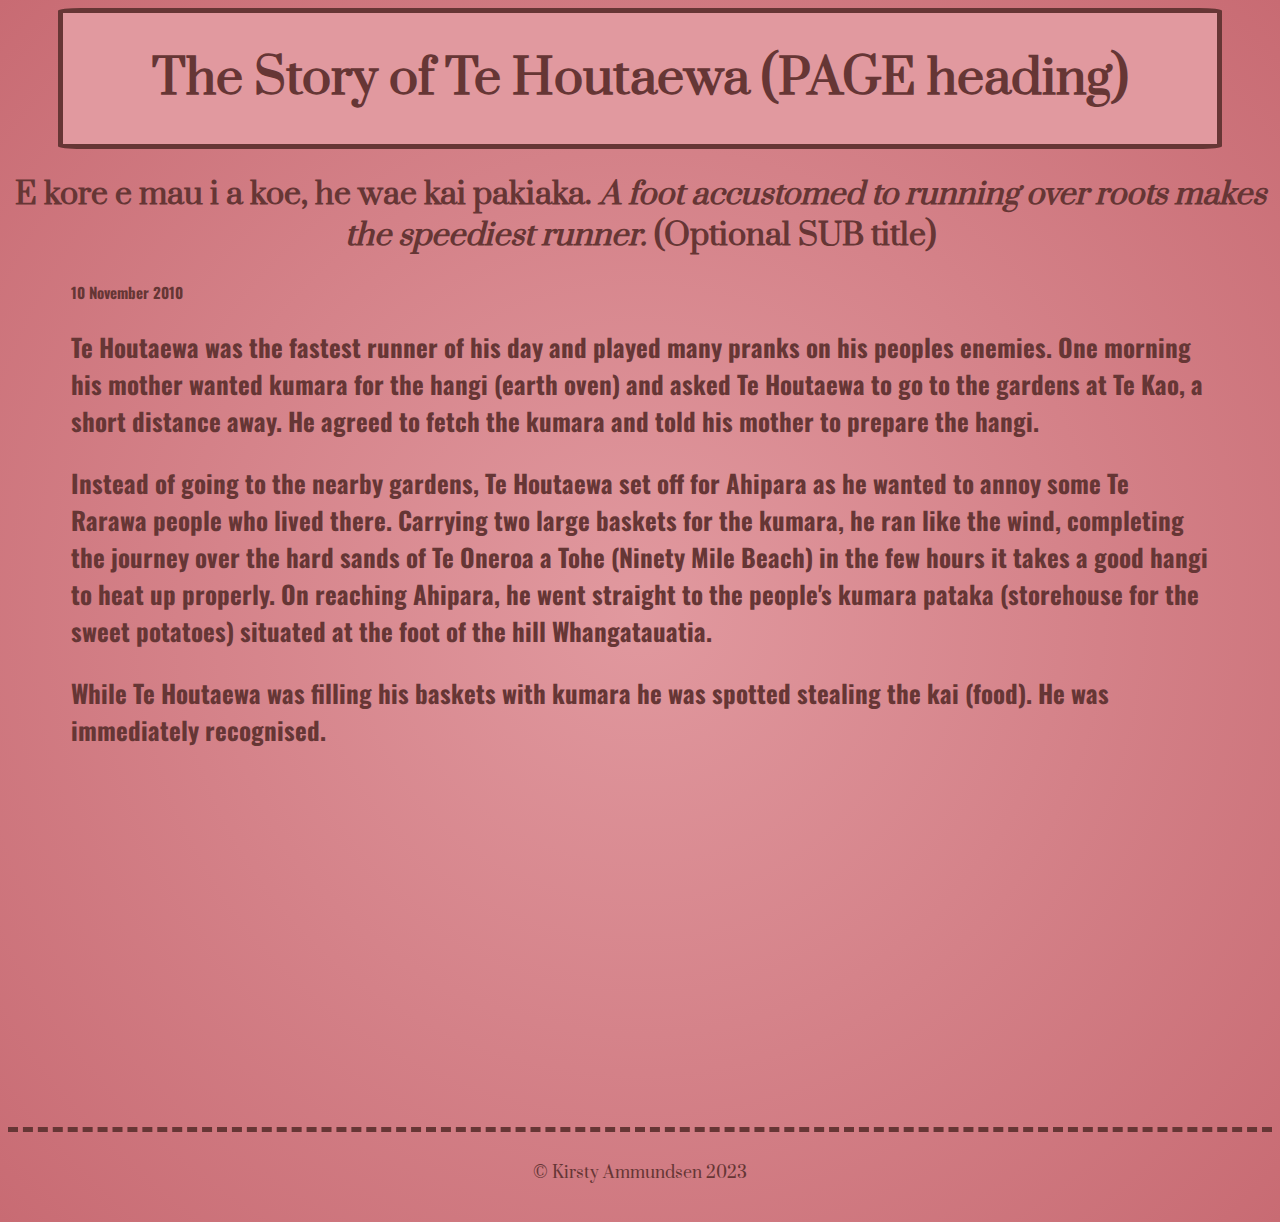
==== blog/emotional-intelligence.html @ 9602dc11 "Change head of blog files to be consistent" ====
<!DOCTYPE html>
<html>
  <head>
    <title>Emotional Intelligence</title>
    <meta charset="UTF-8" />
    <meta name="viewport" content="width=device-width, initial-scale=1" />
    <link href="../styles/main.css" rel="stylesheet" type="text/css" />
    <link rel="preconnect" href="https://fonts.googleapis.com" />
    <link rel="preconnect" href="https://fonts.gstatic.com" crossorigin />
    <link
      href="https://fonts.googleapis.com/css2?family=Oswald:wght@200&family=Prata&display=swap"
      rel="stylesheet"
    />
  </head>

  <body class="blog-background">
    <div class="border">
      <h1>The Story of Te Houtaewa (PAGE heading)</h1>
    </div>
    <h2>
      E kore e mau i a koe, he wae kai pakiaka.
      <em
        >A foot accustomed to running over roots makes the speediest runner.</em
      >
      (Optional SUB title)
    </h2>
    <p class="date"><strong>10 November 2010</strong></p>

    <p>
      Te Houtaewa was the fastest runner of his day and played many pranks on
      his peoples enemies. One morning his mother wanted kumara for the hangi
      (earth oven) and asked Te Houtaewa to go to the gardens at Te Kao, a short
      distance away. He agreed to fetch the kumara and told his mother to
      prepare the hangi.
    </p>
    <p>
      Instead of going to the nearby gardens, Te Houtaewa set off for Ahipara as
      he wanted to annoy some Te Rarawa people who lived there. Carrying two
      large baskets for the kumara, he ran like the wind, completing the journey
      over the hard sands of Te Oneroa a Tohe (Ninety Mile Beach) in the few
      hours it takes a good hangi to heat up properly. On reaching Ahipara, he
      went straight to the people's kumara pataka (storehouse for the sweet
      potatoes) situated at the foot of the hill Whangatauatia.
    </p>
    <p>
      While Te Houtaewa was filling his baskets with kumara he was spotted
      stealing the kai (food). He was immediately recognised.
    </p>

    <footer>© Kirsty Ammundsen 2023</footer>
  </body>
</html>
---- styles/main.css ----
/* Colour Scheme
Ivory - #F9F2F0
Marsala - #663635
Rosewater - #E1999F
Dusty Rose - #DEB3AB
Moss - #588068
Deep Green - #1F3B2C
*/

/* Font Family 
Title - font-family: 'Prata', serif;
Paragraphs - font-family: 'Oswald', sans-serif;
*/

/* Global CSS */

body {
  background-color: #e1999f;
  color: #663635;
  background: rgb(225, 153, 159);
  background: radial-gradient(
    circle,
    rgba(225, 153, 159, 1) 0%,
    rgba(200, 107, 115, 1) 100%
  );
}

.blog-background {
  background-color: #f9f2f0;
}

.date {
  font-size: 15px;
}

p,
h3 {
  font-family: 'Oswald', sans-serif;
  font-size: 25px;
  font-weight: bold;
  padding-left: 5%;
  padding-right: 5%;
}

h1,
h2 {
  font-family: 'Prata', serif;
  text-align: center;
  font-size: 30px;
}

h3 {
  font-size: 30px;
  margin-bottom: 0%;
}

li {
  font-family: 'Prata', serif;
  font-size: 20px;
  padding-top: 5%;
}

.border {
  background-color: #e1999f;
  width: 90vw;
  margin-left: auto;
  margin-right: auto;
  padding: 1px;
  border: 5px solid #663635;
  border-radius: 2%;
}

/* Navbar */

.navbar {
  display: flex;
  flex-direction: row;
  justify-content: right;
  position: fixed;
  width: 100vw;
  height: 60px;
  border-radius: 5px;
  top: 0;
}

.buttons {
  display: flex;
  flex-direction: row;
  list-style-type: none;
  gap: 15%;
  padding-right: 180px;
  padding-top: 10px;
  background-color: #663635;
  height: 60px;
  border-bottom-left-radius: 10px;
  margin: 0;
}

li > a {
  font-family: 'Prata', serif;
  text-decoration: none;
  color: #f9f2f0;
}

/* Remove navbar when small screen */

@media (max-width: 600px) {
  .navbar {
    display: none;
  }
}

/* Title Page */

h1 {
  font-size: 3rem;
}

.title-box {
  background-color: #f9f2f0;
  height: 30vh;
  width: 70vw;
  border-color: #663635;
  border-width: 20pt;
  border-style: solid;
  border-radius: 10px;
  margin-top: 20vh;
  margin-right: auto;
  margin-left: auto;
  text-align: center;
  padding-top: 3vh;
  overflow: hidden;
  box-shadow: 10px 10px 80px;
}

/* Remove title margin with small screen */

@media (max-width: 600px) {
  .title-box {
    padding-top: 1vh;
    margin-top: 5vh;
  }
}

/* Welcome Sign */

.welcome {
  font-size: 2.2rem;
  padding-top: 6vh;
  padding-bottom: 15vh;
  padding-left: 8vw;
  padding-right: 8vw;
}

/* Responsiveness for Title and Welcome */

@media (max-width: 750px) {
  h1 {
    font-size: 3rem;
  }

  .title-box {
    height: 40vh;
    border-width: 20pt;
    padding-top: 16vh;
  }

  .welcome {
    font-size: 1.8rem;
    padding-top: 5vh;
    padding-bottom: 20vh;
    padding-left: 10vw;
    padding-right: 10vw;
  }
}

/* About Me */

#about {
  padding: 10vh;
}

.flexbox {
  display: flex;
  flex-direction: column;
  align-items: center;
  align-content: center;
  gap: 5%;
  padding: 8vw;
}

.kirsty-photo {
  width: 30vh;
  border-radius: 50%;
  border: #663635;
  border-style: solid;
  border-width: 15px;
  margin-bottom: 5%;
}

/* Blog Content */

.blog {
  margin-top: 15vh;
}

.blog-container {
  display: grid;
  grid-template-columns: 1fr 1fr 1fr 1fr;
  grid-template-rows: 1fr 1fr;
  grid-gap: 10px;
  margin: 10%;
  justify-items: center;
  align-items: center;
}

.blog-container > div {
  width: 100px;
  height: 100px;
  background-color: #f9f2f0;
  border-radius: 20%;
  display: flex;
  justify-content: center;
  align-items: center;
}

.blog-container > div:hover {
  color: #e1999f;
  background-color: #663635;
}

.blog-container a:hover {
  color: #f9f2f0;
}

.blog-container a {
  text-decoration: none;
  color: #663635;
  font-family: 'Prata', serif;
  font-weight: bolder;
  text-align: center;
  font-size: 15px;
  width: 100px;
  padding: 30px 20px;
  border-radius: 20%;
}

/* Responsiveness of Blog Grid */

@media (max-width: 600px) {
  .blog-container {
    grid-template-columns: 1fr 1fr;
  }
}

/* Footer */

footer {
  text-align: center;
  border-top: 5px dashed #663635;
  padding: 30px;
  margin-top: 30%;
  font-family: 'Prata', serif;
}

/* Technical Blog CSS */

.block {
  display: block;
  margin: 10%;
  padding: 2%;
  width: 15vw;
  height: 15vh;

  color: #1f3b2c;
  outline: 2px solid #1f3b2c;
  background-color: #f9f2f0;
}

.inline {
  display: inline;
  margin: 10%;
  padding: 2%;
  width: 25%;
  height: 20vh;

  color: #1f3b2c;
  outline: 2px solid #1f3b2c;
  background-color: #f9f2f0;
}

.inline-block {
  display: inline-block;
  margin: 10%;
  padding: 2%;
  width: 15vw;
  height: 15vh;

  color: #1f3b2c;
  outline: 2px solid #1f3b2c;
  background-color: #f9f2f0;
}

.blog-img {
  display: block;
  margin-left: auto;
  margin-right: auto;
  margin-top: 10vh;
  margin-bottom: 10vh;
  border-radius: 3%;
}

.css-example {
  border: 10px solid #663635;
  border-radius: 5%;
  background-color: #e1999f;
  margin-left: 5%;
  margin-right: 5%;
}
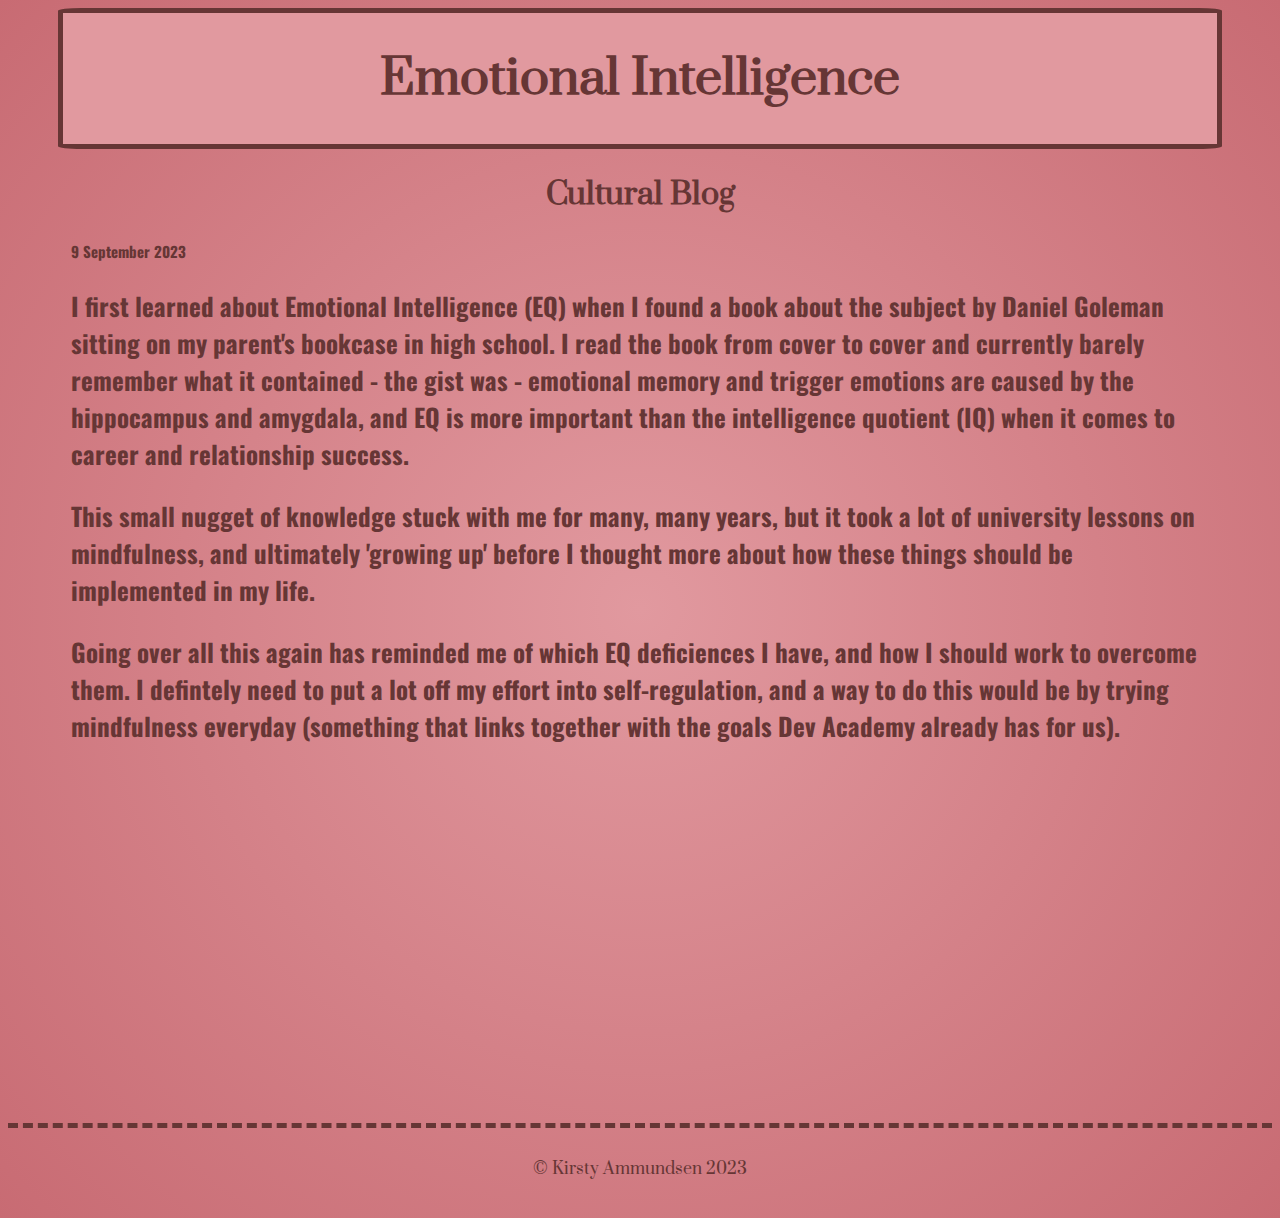
==== commit 5bcbc421: "Finish Emotional Intelligence Blog" ====
--- a/blog/emotional-intelligence.html
+++ b/blog/emotional-intelligence.html
@@ -15,36 +15,32 @@
 
   <body class="blog-background">
     <div class="border">
-      <h1>The Story of Te Houtaewa (PAGE heading)</h1>
+      <h1>Emotional Intelligence</h1>
     </div>
-    <h2>
-      E kore e mau i a koe, he wae kai pakiaka.
-      <em
-        >A foot accustomed to running over roots makes the speediest runner.</em
-      >
-      (Optional SUB title)
-    </h2>
-    <p class="date"><strong>10 November 2010</strong></p>
+    <h2>Cultural Blog</h2>
+    <p class="date"><strong>9 September 2023</strong></p>
 
     <p>
-      Te Houtaewa was the fastest runner of his day and played many pranks on
-      his peoples enemies. One morning his mother wanted kumara for the hangi
-      (earth oven) and asked Te Houtaewa to go to the gardens at Te Kao, a short
-      distance away. He agreed to fetch the kumara and told his mother to
-      prepare the hangi.
+      I first learned about Emotional Intelligence (EQ) when I found a book
+      about the subject by Daniel Goleman sitting on my parent's bookcase in
+      high school. I read the book from cover to cover and currently barely
+      remember what it contained - the gist was - emotional memory and trigger
+      emotions are caused by the hippocampus and amygdala, and EQ is more
+      important than the intelligence quotient (IQ) when it comes to career and
+      relationship success.
     </p>
     <p>
-      Instead of going to the nearby gardens, Te Houtaewa set off for Ahipara as
-      he wanted to annoy some Te Rarawa people who lived there. Carrying two
-      large baskets for the kumara, he ran like the wind, completing the journey
-      over the hard sands of Te Oneroa a Tohe (Ninety Mile Beach) in the few
-      hours it takes a good hangi to heat up properly. On reaching Ahipara, he
-      went straight to the people's kumara pataka (storehouse for the sweet
-      potatoes) situated at the foot of the hill Whangatauatia.
+      This small nugget of knowledge stuck with me for many, many years, but it
+      took a lot of university lessons on mindfulness, and ultimately 'growing
+      up' before I thought more about how these things should be implemented in
+      my life.
     </p>
     <p>
-      While Te Houtaewa was filling his baskets with kumara he was spotted
-      stealing the kai (food). He was immediately recognised.
+      Going over all this again has reminded me of which EQ deficiences I have,
+      and how I should work to overcome them. I defintely need to put a lot off
+      my effort into self-regulation, and a way to do this would be by trying
+      mindfulness everyday (something that links together with the goals Dev
+      Academy already has for us).
     </p>
 
     <footer>© Kirsty Ammundsen 2023</footer>
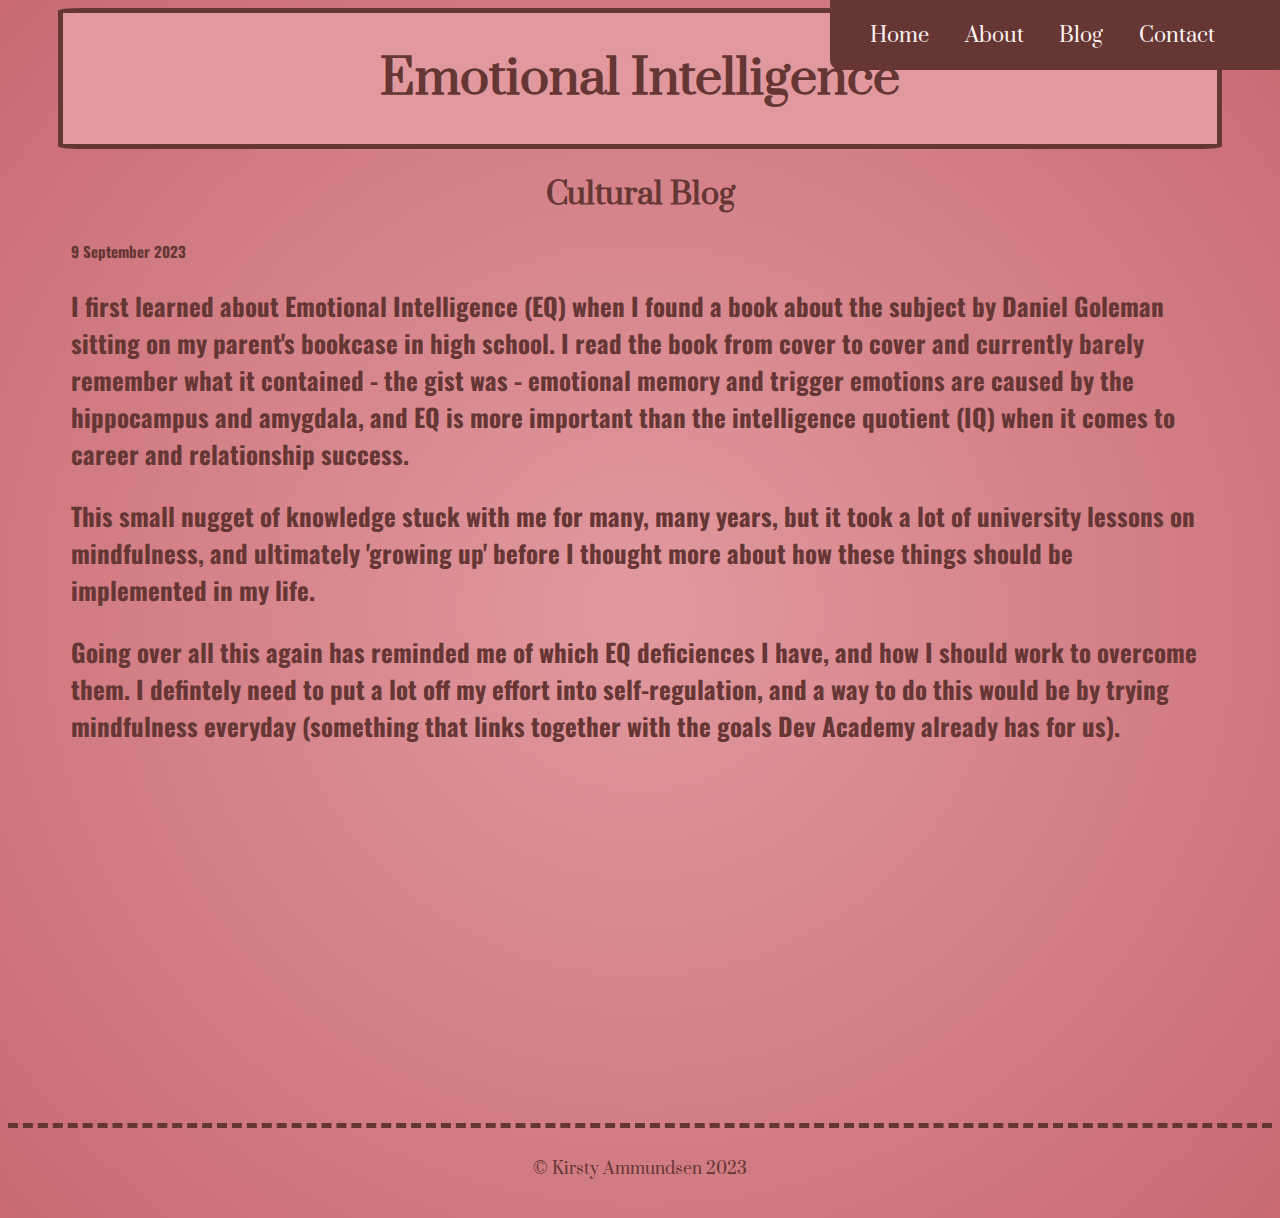
==== commit eda882ff: "Add navbar to all blog posts" ====
--- a/blog/emotional-intelligence.html
+++ b/blog/emotional-intelligence.html
@@ -14,6 +14,15 @@
   </head>
 
   <body class="blog-background">
+    <div class="navbar">
+      <ul class="buttons">
+        <li><a href="../index.html">Home</a></li>
+        <li><a href="../index.html#about">About</a></li>
+        <li><a href="../index.html#blog">Blog</a></li>
+        <li><a href="#">Contact</a></li>
+      </ul>
+    </div>
+
     <div class="border">
       <h1>Emotional Intelligence</h1>
     </div>
